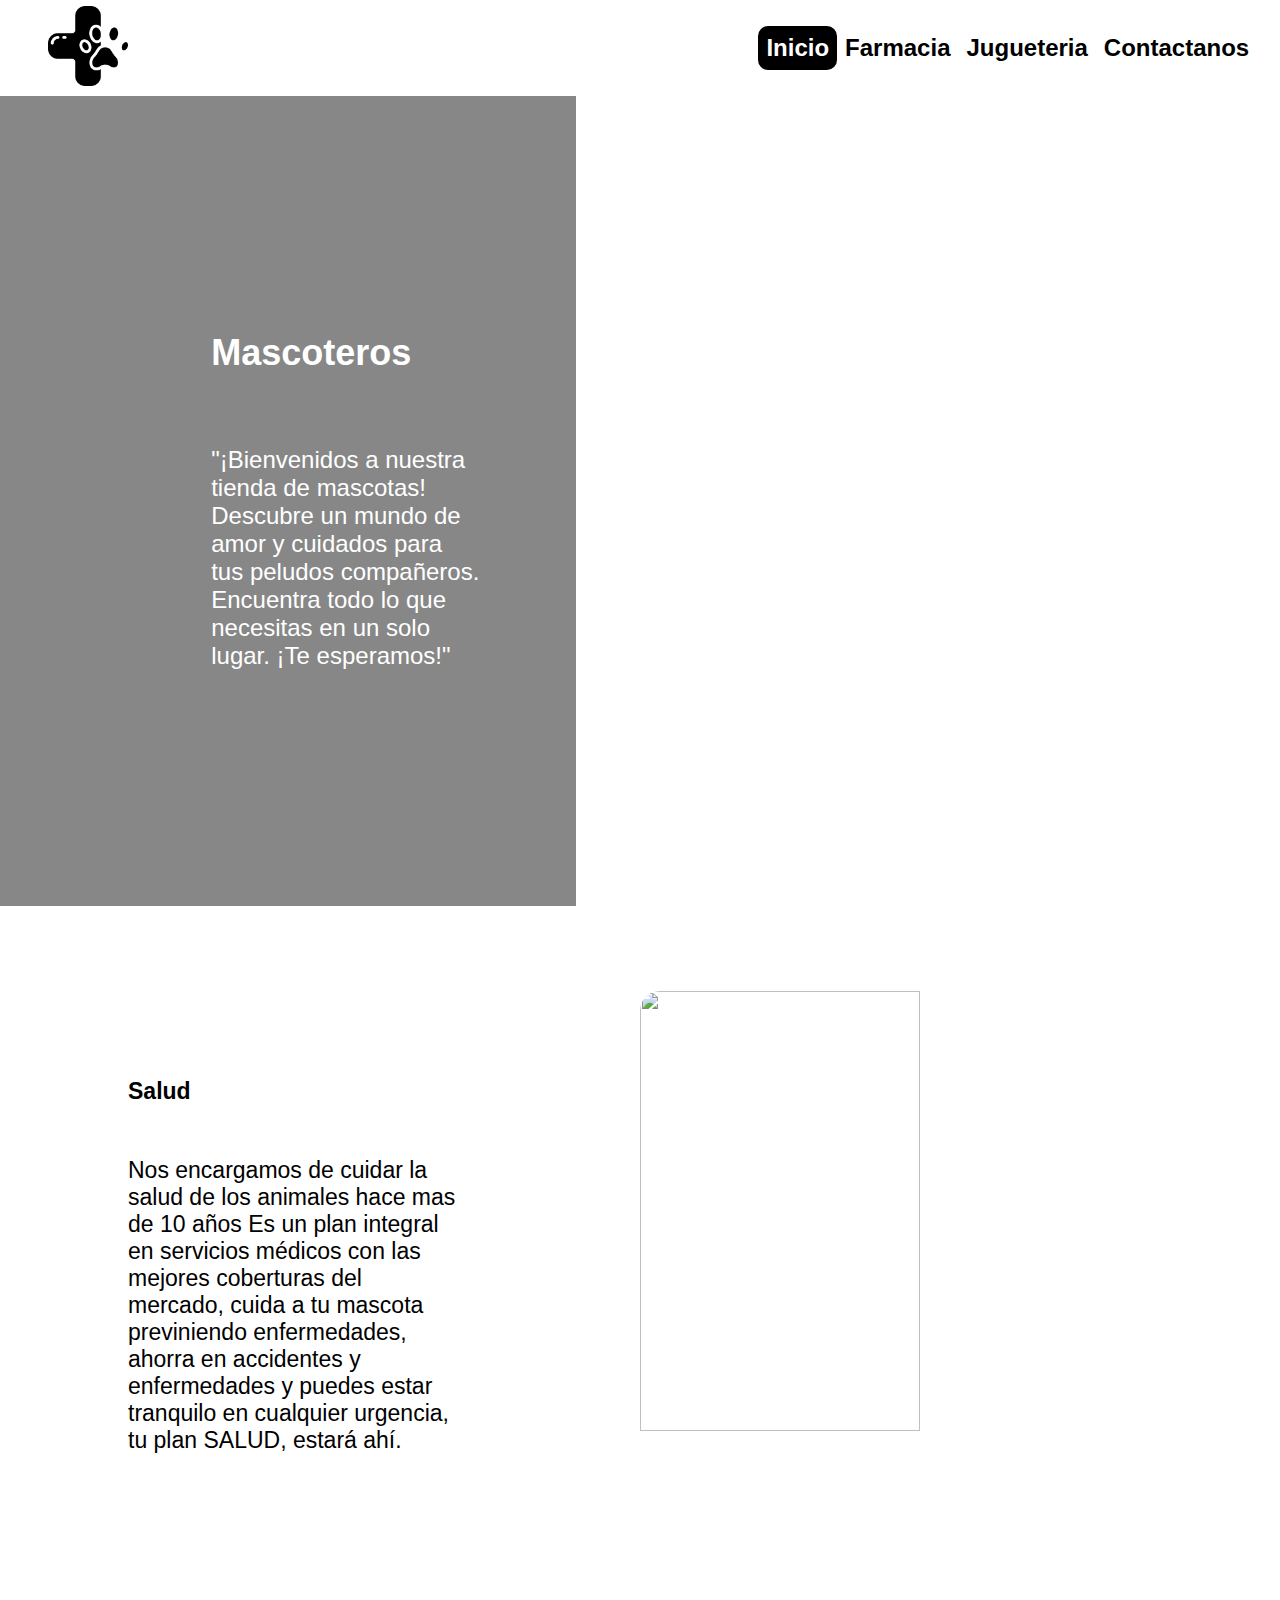
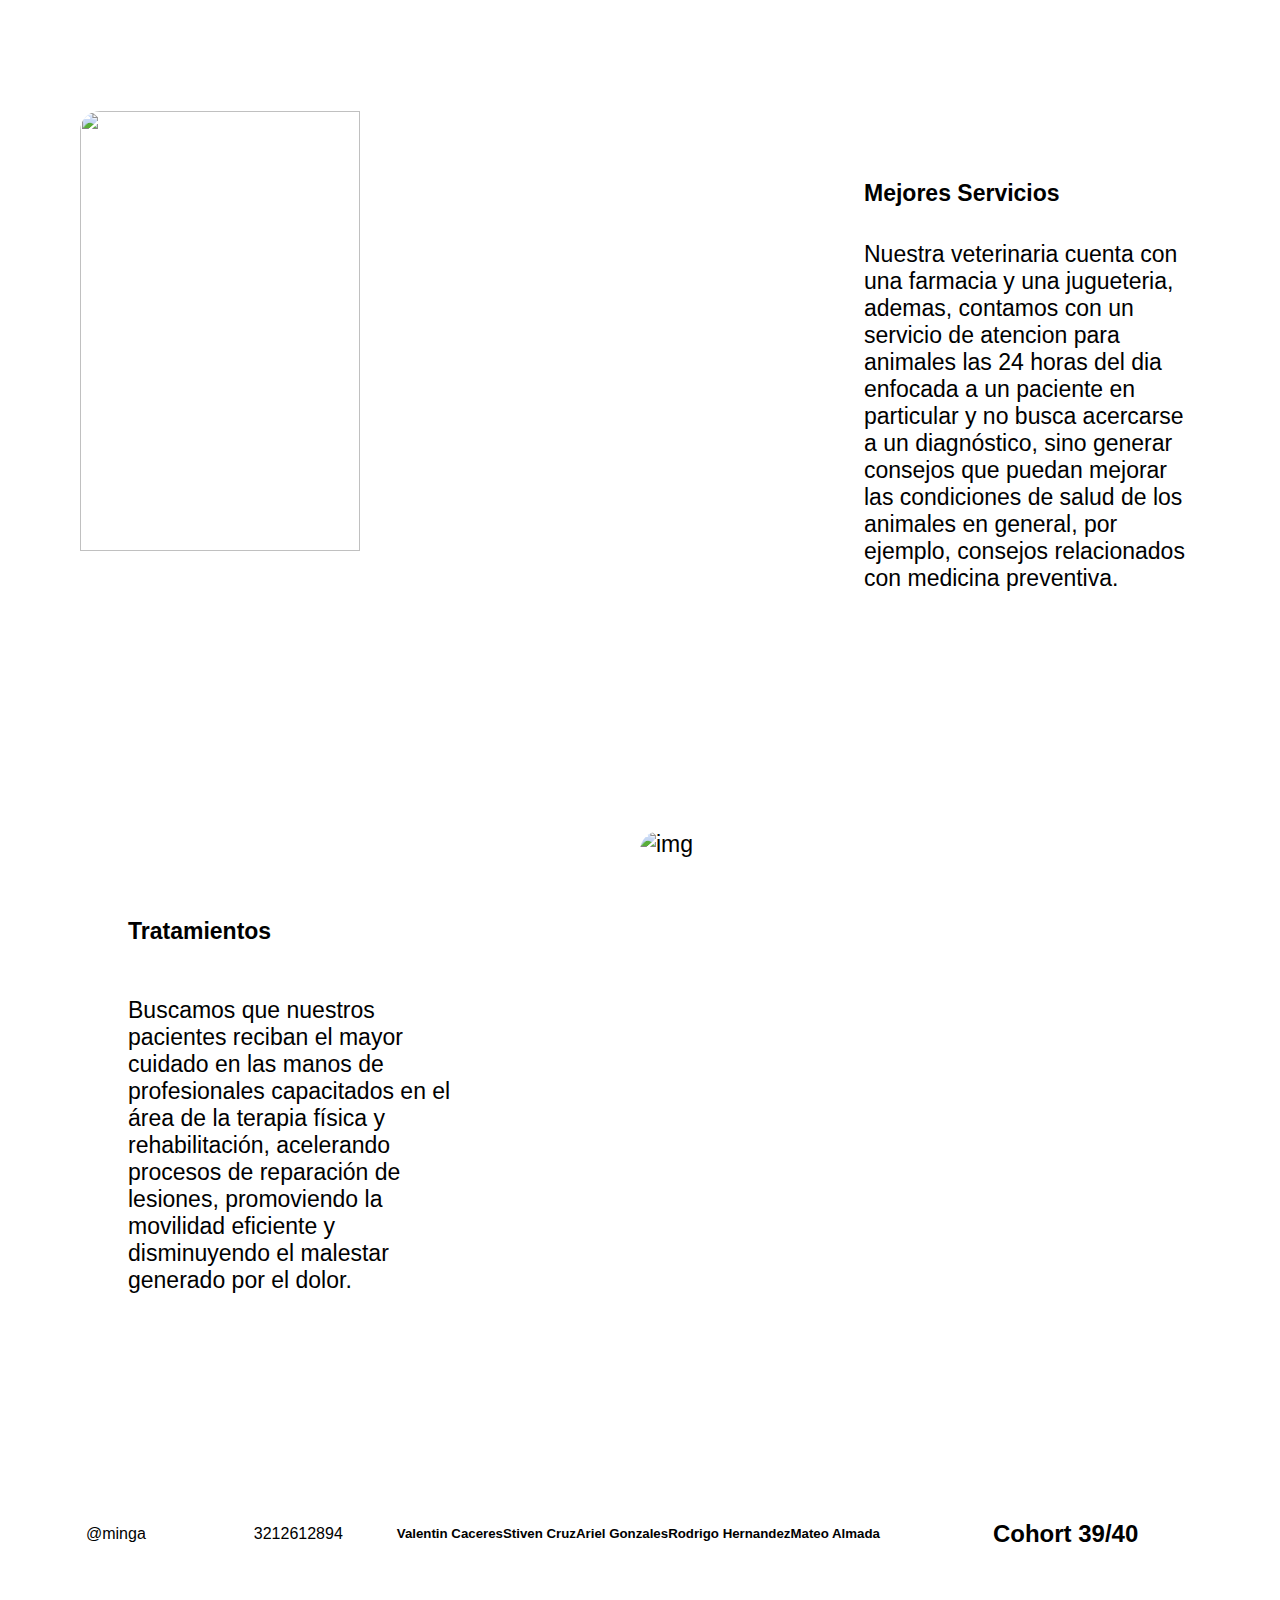
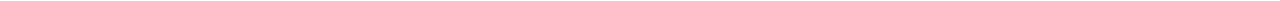
==== index.html @ ae666d90 "first commit" ====
<!DOCTYPE html>
<html lang="en">

<head>
    <meta charset="UTF-8">
    <meta http-equiv="X-UA-Compatible" content="IE=edge">
    <meta name="viewport" content="width=device-width, initial-scale=1.0">
    <title>Inicio</title>
    <link rel="stylesheet" href="./style.css">
    <script src="https://kit.fontawesome.com/d355b7f031.js" crossorigin="anonymous"></script>
    <link rel="shortcut icon" href="./assets/logo.png" type="image/x-icon">
</head>

<body>
    <header>
        <a class="logo" href="index.html" class="navbar-brand"><img src="./assets/logo.png" alt="Logo" /></a>
        <nav>
            <a href="#" class="active">Inicio</a>
            <a href="./pages/farmacia.html">Farmacia</a>
            <a href="./pages/juguetes.html">Jugueteria</a>
            <a href="./pages/contactUs.html">Contactanos</a>
        </nav>
    </header>
    <main>
        <section class="bienvenida">
            <div class="primer">
                <div>
                    <h2>Mascoteros</h2>
                    <p>"¡Bienvenidos a nuestra tienda de mascotas! Descubre un mundo de amor y cuidados para tus peludos
                        compañeros.
                        Encuentra todo lo que necesitas en un solo lugar. ¡Te esperamos!"</p>
                </div>
            </div>
        </section>

        <section class="segundo">
            <img src="./assets/mainImage.jpg" alt="">
            <div>
                <h4>
                    Salud
                </h4>
                <p>
                    Nos encargamos de cuidar la salud de los animales hace mas de 10 años Es un plan integral en
                    servicios médicos
                    con las mejores coberturas del mercado, cuida a tu mascota previniendo enfermedades, ahorra en
                    accidentes y
                    enfermedades y puedes estar tranquilo en cualquier urgencia, tu plan SALUD, estará ahí.
                </p>
            </div>
        </section>
        <section class="segundo dos">
            <img src="./assets/mainImage2.jpg" alt="">
            <div>

                <h4>
                    Mejores Servicios
                </h4>
                <p>
                    Nuestra veterinaria cuenta con una farmacia y una jugueteria, ademas, contamos con un servicio de
                    atencion
                    para animales las 24 horas del dia enfocada a un paciente en particular y no busca acercarse a un
                    diagnóstico,
                    sino generar consejos que puedan mejorar las condiciones de salud de los animales en general, por
                    ejemplo,
                    consejos relacionados con medicina preventiva.
                </p>
            </div>
        </section>

        <section class="segundo">
            <img src="./assets/perro-gata.jpg" alt="img">
            <div>
                <h4>
                    Tratamientos
                </h4>
                <p>
                    Buscamos que nuestros pacientes reciban el mayor cuidado en las manos de profesionales capacitados
                    en el área
                    de la terapia física y rehabilitación, acelerando procesos de reparación de lesiones, promoviendo la
                    movilidad
                    eficiente y disminuyendo el malestar generado por el dolor.
                </p>
            </div>
        </section>

    </main>
    <footer>
        <div class="imgF">
          <a href="https://www.instagram.com/" target="_blank"><i class="fa-brands fa-instagram fa-2xl"
              style="color: #000000;"></i>@minga</a>
          <a href="https://wa.link/scx4a4" target="_blank"><i class="fa-brands fa-whatsapp fa-2xl"></i>3212612894</a>
        </div>
        <div class="name">
          <h5 class="nombres">Valentin Caceres </h5>
          <h5 class="nombres">Stiven Cruz </h5>
          <h5 class="nombres">Ariel Gonzales </h5>
          <h5 class="nombres">Rodrigo Hernandez </h5>
          <h5 class="nombres">Mateo Almada</h5>
        </div>
        <h2>Cohort 39/40</h2>
      </footer>
</body>

</html>
---- style.css ----
* {
    padding: 0;
    margin: 0;
    box-sizing: border-box;
    font-family: Arial, Helvetica, sans-serif;
  }
  body {
    display: flex;
    flex-flow: column wrap;
    align-items: center;
  }
  header {
    width: 100%;
    height: 5vh;
    display: flex;
    justify-content: space-between;
    align-items: center;
    padding: 3rem;
  }
  .logo {
    width: 5rem;
  }
  .logo img {
    width: 100%;
  }
  
  nav {
    width: 40%;
    display: flex;
    justify-content: space-between;
    background: none;
  }
  nav a {
    text-decoration: none;
    color: rgb(0, 0, 0);
    font-size: x-large;
    font-weight: bold;
  
    padding: 0.5rem;
    border-radius: 10px;
    transition: 1.5s;
  }
  nav a:hover {
    color: rgb(255, 255, 255);
    background-color: rgb(0, 0, 0);
  }
  .active {
    color: rgb(255, 255, 255);
    background-color: rgb(0, 0, 0);
  }
  main {
    display: flex;
    flex-direction: column;
    align-items: center;
    background: linear-gradient(
        rgba(255, 255, 255, 0.8),
        rgba(255, 255, 255, 0.8)
      ),
      url("https://previews.123rf.com/images/elenavdovina/elenavdovina1611/elenavdovina161100067/66521953-productos-para-mascotas-fondo-transparente-blanco-vector-sin-fisuras-fondo-blanco-iconos-con.jpg");
    background-position: center;
    background-size: cover;
    background-repeat: no-repeat;
    width: 100%;
    min-height: 100vh;
  }
  main section {
    width: 100%;
    height: 90vh;
  }
  .bienvenida {
    display: flex;
    flex-direction: column;
    background: url("https://mobimg.b-cdn.net/v3/fetch/78/7836592cce4dabba36797335cbaa1726.jpeg");
    background-position: center;
    background-repeat: no-repeat;
    background-size: cover;
  }
  
  .primer {
    width: 45%;
    height: 100%;
    background-color: rgba(0, 0, 0, 0.47);
    padding: 4rem;
    display: flex;
    flex-direction: column;
    align-items: flex-end;
    justify-content: center;
  }
  .primer div {
    width: 60%;
    height: 60%;
    display: flex;
    flex-direction: column;
    justify-content: space-around;
    color: rgb(255, 255, 255);
    font-size: x-large;
    margin-right: 2rem;
  }
  
  .segundo {
    display: flex;
    flex-direction: row-reverse;
    justify-content: space-between;
    align-items: center;
    padding: 1rem 5rem;
    transition: 1s;
    font-size: 23px;
    height: 80vh;
  }
  .segundo:hover {
    background-color: rgba(0, 0, 0, 0.717);
    color: white;
  }
  .segundo div {
    display: flex;
    flex-direction: column;
    justify-content: space-evenly;
    width: 30%;
    height: 70%;
    margin-left: 3rem;
  }
  .segundo img {
    border-radius: 20px;
    object-fit: cover;
    width: 50%;
    height: 80%;
  }
  .dos {
    display: flex;
    flex-direction: row;
  }
  footer {
    width: 100%;
    height: 15vh;
    display: flex;
    justify-content: space-between;
    align-items: center;
    padding-inline: 2rem;
  }
  .imgF {
    width: 30%;
    height: 60%;
    display: flex;
    justify-content: space-around;
    align-items: center;
  }
  
  .imgF a {
    text-decoration: none;
    color: black;
    display: flex;
    justify-content: center;
    align-items: center;
    padding: 4px;
  }
  .searchBar {
    margin: 2rem;
    width: 30%;
    display: flex;
    align-items: center;
    justify-content: space-between;
  }
  .searchBar input {
    width: 90%;
    padding: 0.5rem;
    border-radius: 15px;
    border: rgb(0, 0, 0) solid 1px;
  }
  #containerCard {
    width: 100%;
    display: flex;
    flex-flow: row wrap;
    justify-content: space-around;
    padding: 3rem;
  }
  
  .name {
    display: flex;
    width: 40%;
    height: 100%;
    align-items: center;
  }
  
  footer h2 {
    width: 30%;
    display: flex;
    justify-content: center;
  }
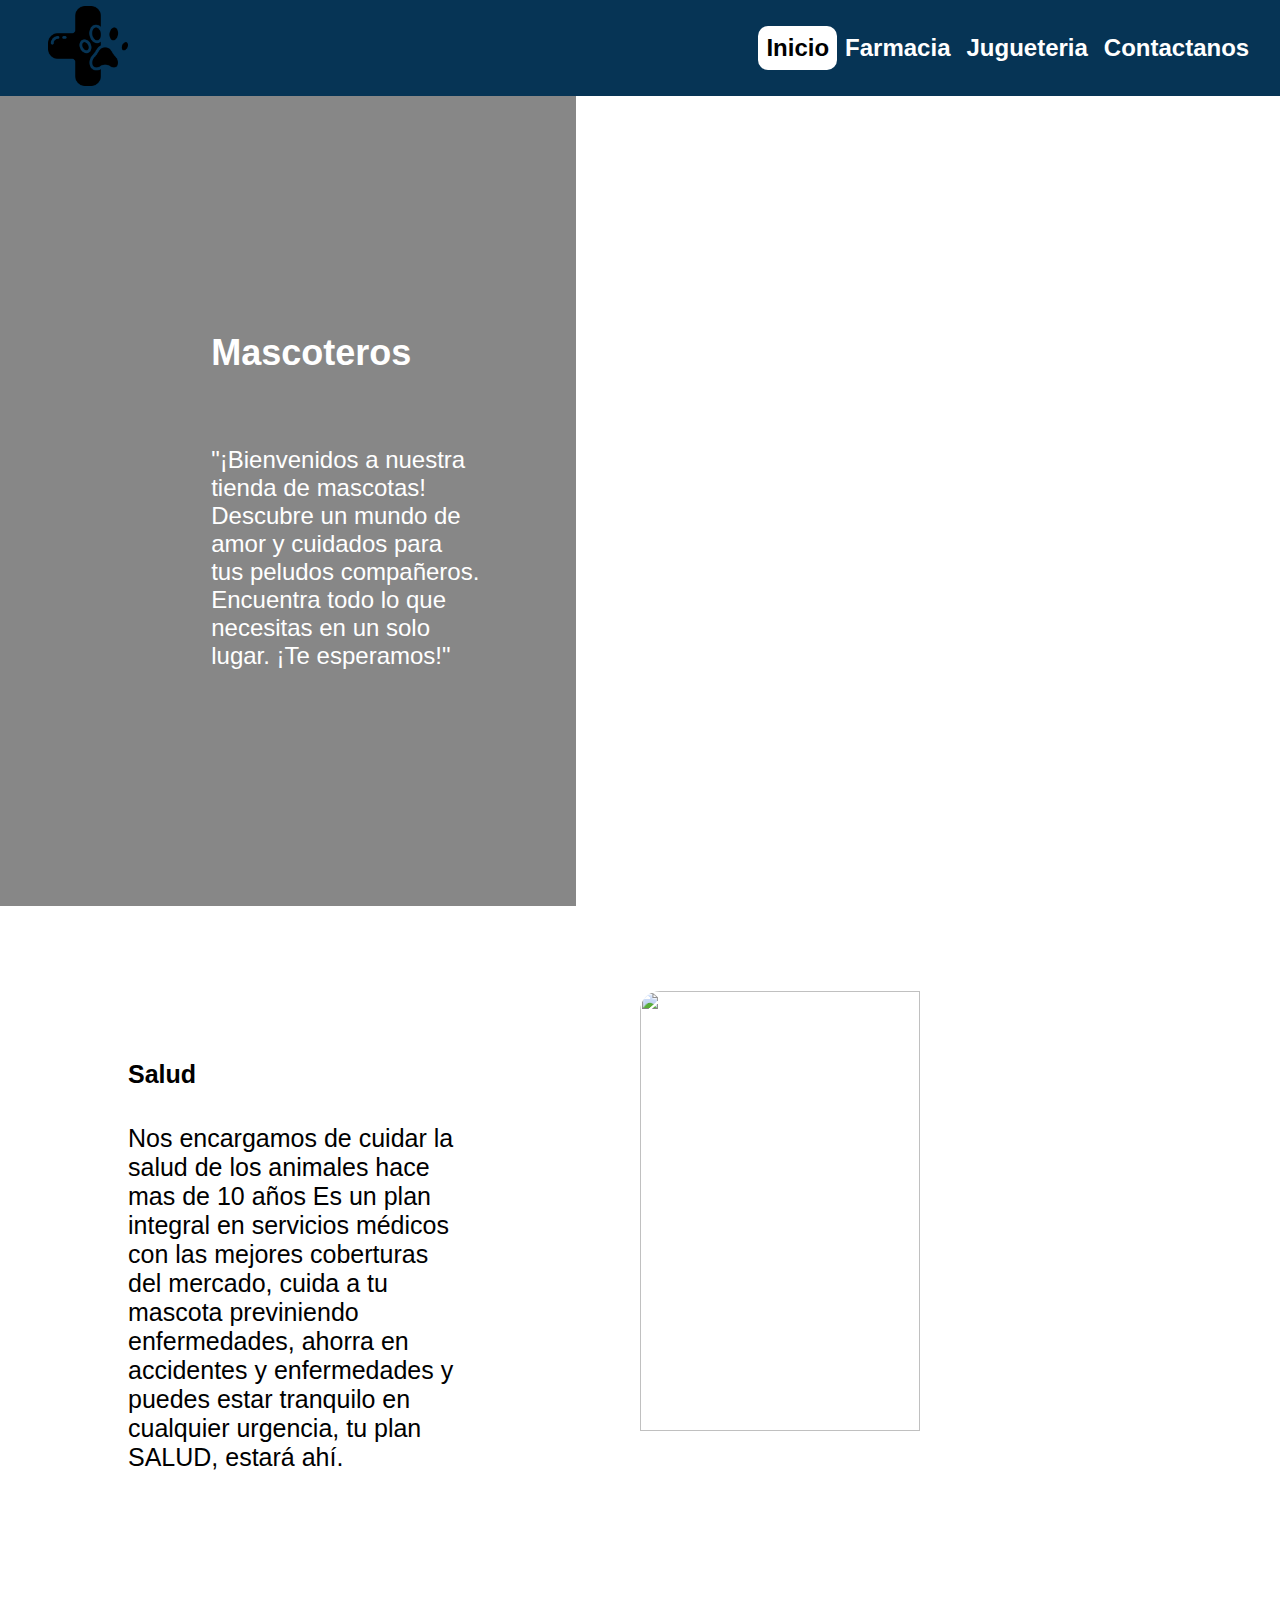
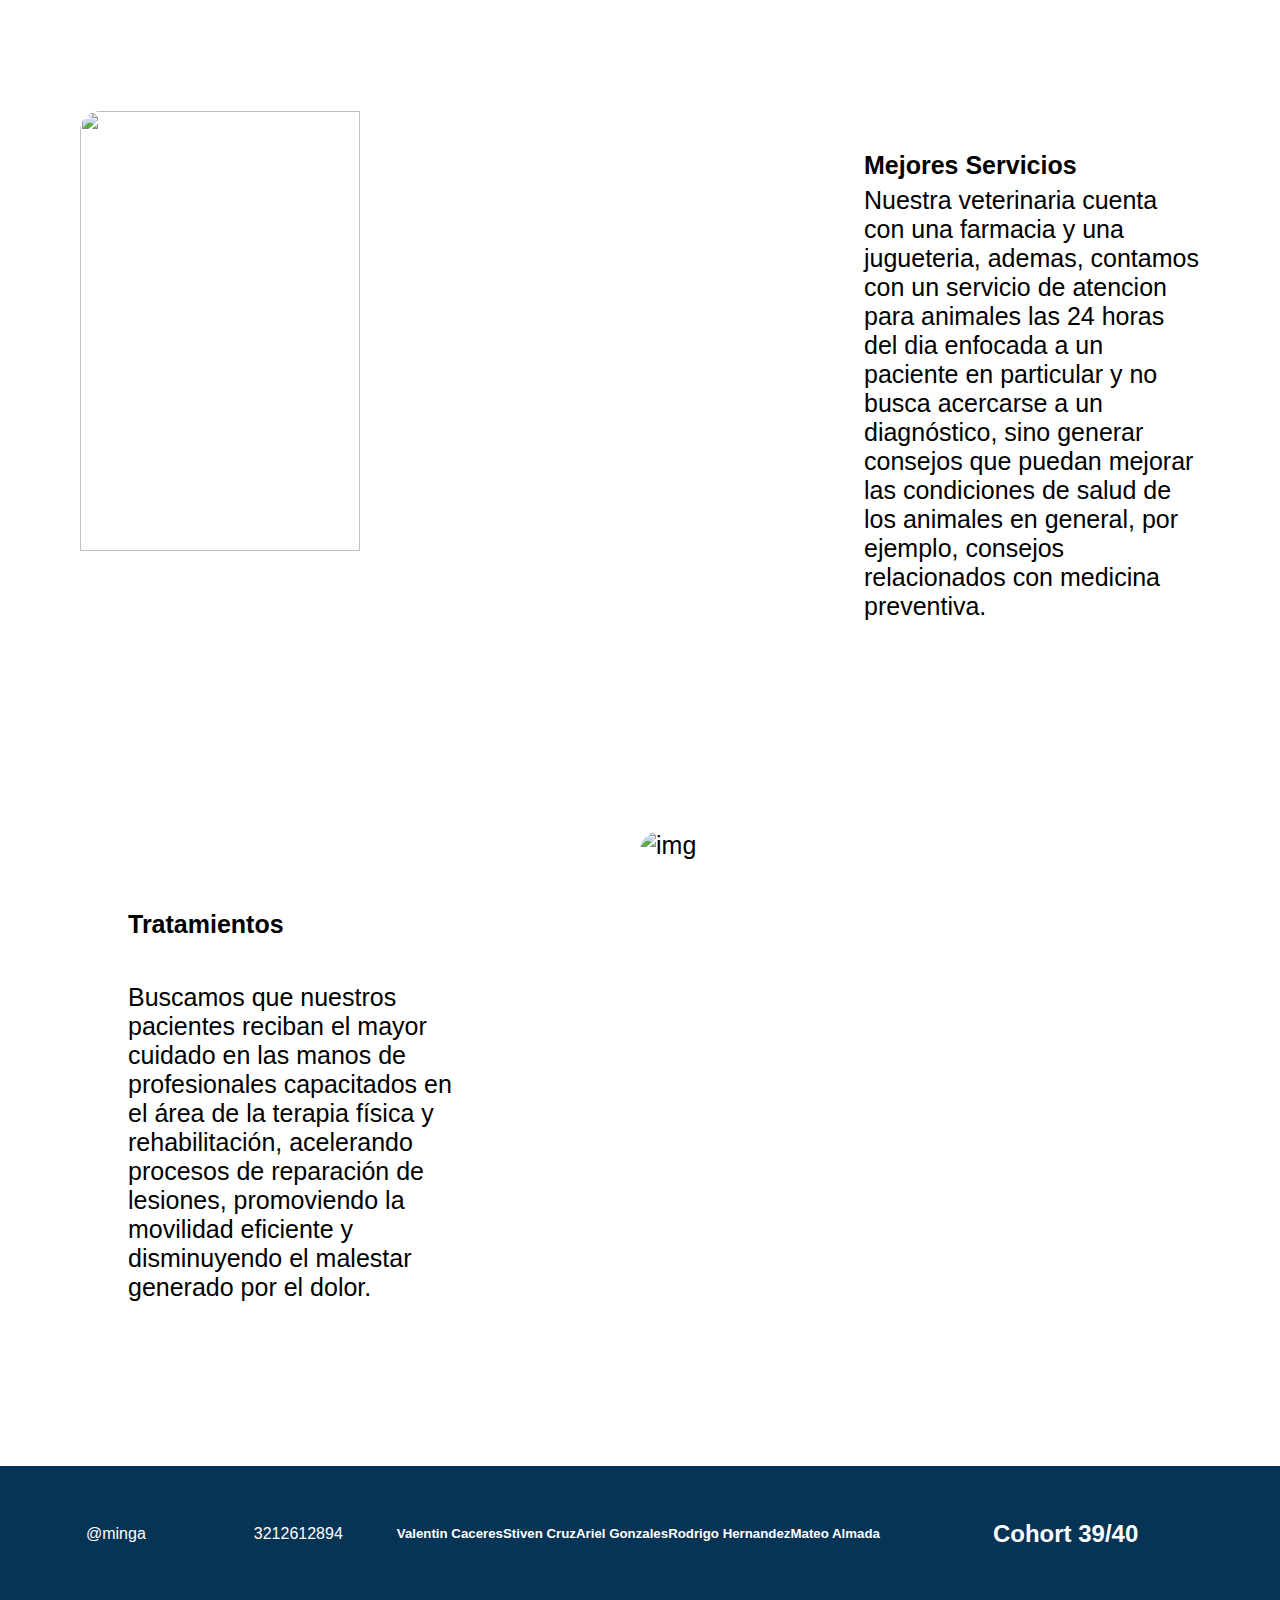
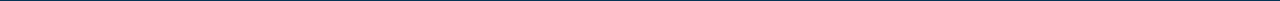
==== commit 015a52be: "agregando pag" ====
--- a/index.html
+++ b/index.html
@@ -16,8 +16,8 @@
         <a class="logo" href="index.html" class="navbar-brand"><img src="./assets/logo.png" alt="Logo" /></a>
         <nav>
             <a href="#" class="active">Inicio</a>
-            <a href="./pages/farmacia.html">Farmacia</a>
-            <a href="./pages/juguetes.html">Jugueteria</a>
+            <a href="./farmacia.html">Farmacia</a>
+            <a href="./jugueteria.html">Jugueteria</a>
             <a href="./pages/contactUs.html">Contactanos</a>
         </nav>
     </header>
@@ -34,7 +34,7 @@
         </section>
 
         <section class="segundo">
-            <img src="./assets/mainImage.jpg" alt="">
+            <img src="https://media.istockphoto.com/id/155282281/es/foto/veterinario.jpg?s=612x612&w=0&k=20&c=EdLtzCENeiZfM6Sr_h99cO69iymF2a7AewhVqyxK9CA=" alt="">
             <div>
                 <h4>
                     Salud
@@ -49,7 +49,7 @@
             </div>
         </section>
         <section class="segundo dos">
-            <img src="./assets/mainImage2.jpg" alt="">
+            <img src="https://cdn.colombia.com/sdi/2021/09/20/colombia-estudia-aprobar-productos-veterinarios-a-base-de-cannabis-953117.jpg" alt="">
             <div>
 
                 <h4>
@@ -68,7 +68,7 @@
         </section>
 
         <section class="segundo">
-            <img src="./assets/perro-gata.jpg" alt="img">
+            <img src="https://elsumario.com/wp-content/uploads/2018/05/el-sumario-Perros-pueden-lanzar-y-jugar-con-pelotas-sin-sus-dueños.jpg" alt="img">
             <div>
                 <h4>
                     Tratamientos
@@ -87,7 +87,7 @@
     <footer>
         <div class="imgF">
           <a href="https://www.instagram.com/" target="_blank"><i class="fa-brands fa-instagram fa-2xl"
-              style="color: #000000;"></i>@minga</a>
+              style="color: #ffffff;"></i>@minga</a>
           <a href="https://wa.link/scx4a4" target="_blank"><i class="fa-brands fa-whatsapp fa-2xl"></i>3212612894</a>
         </div>
         <div class="name">
--- a/style.css
+++ b/style.css
@@ -1,191 +1,195 @@
 * {
-    padding: 0;
-    margin: 0;
-    box-sizing: border-box;
-    font-family: Arial, Helvetica, sans-serif;
-  }
-  body {
-    display: flex;
-    flex-flow: column wrap;
-    align-items: center;
-  }
-  header {
-    width: 100%;
-    height: 5vh;
-    display: flex;
-    justify-content: space-between;
-    align-items: center;
-    padding: 3rem;
-  }
-  .logo {
-    width: 5rem;
-  }
-  .logo img {
-    width: 100%;
-  }
-  
-  nav {
-    width: 40%;
-    display: flex;
-    justify-content: space-between;
-    background: none;
-  }
-  nav a {
-    text-decoration: none;
-    color: rgb(0, 0, 0);
-    font-size: x-large;
-    font-weight: bold;
-  
-    padding: 0.5rem;
-    border-radius: 10px;
-    transition: 1.5s;
-  }
-  nav a:hover {
-    color: rgb(255, 255, 255);
-    background-color: rgb(0, 0, 0);
-  }
-  .active {
-    color: rgb(255, 255, 255);
-    background-color: rgb(0, 0, 0);
-  }
-  main {
-    display: flex;
-    flex-direction: column;
-    align-items: center;
-    background: linear-gradient(
-        rgba(255, 255, 255, 0.8),
-        rgba(255, 255, 255, 0.8)
-      ),
-      url("https://previews.123rf.com/images/elenavdovina/elenavdovina1611/elenavdovina161100067/66521953-productos-para-mascotas-fondo-transparente-blanco-vector-sin-fisuras-fondo-blanco-iconos-con.jpg");
-    background-position: center;
-    background-size: cover;
-    background-repeat: no-repeat;
-    width: 100%;
-    min-height: 100vh;
-  }
-  main section {
-    width: 100%;
-    height: 90vh;
-  }
-  .bienvenida {
-    display: flex;
-    flex-direction: column;
-    background: url("https://mobimg.b-cdn.net/v3/fetch/78/7836592cce4dabba36797335cbaa1726.jpeg");
-    background-position: center;
-    background-repeat: no-repeat;
-    background-size: cover;
-  }
-  
-  .primer {
-    width: 45%;
-    height: 100%;
-    background-color: rgba(0, 0, 0, 0.47);
-    padding: 4rem;
-    display: flex;
-    flex-direction: column;
-    align-items: flex-end;
-    justify-content: center;
-  }
-  .primer div {
-    width: 60%;
-    height: 60%;
-    display: flex;
-    flex-direction: column;
-    justify-content: space-around;
-    color: rgb(255, 255, 255);
-    font-size: x-large;
-    margin-right: 2rem;
-  }
-  
-  .segundo {
-    display: flex;
-    flex-direction: row-reverse;
-    justify-content: space-between;
-    align-items: center;
-    padding: 1rem 5rem;
-    transition: 1s;
-    font-size: 23px;
-    height: 80vh;
-  }
-  .segundo:hover {
-    background-color: rgba(0, 0, 0, 0.717);
-    color: white;
-  }
-  .segundo div {
-    display: flex;
-    flex-direction: column;
-    justify-content: space-evenly;
-    width: 30%;
-    height: 70%;
-    margin-left: 3rem;
-  }
-  .segundo img {
-    border-radius: 20px;
-    object-fit: cover;
-    width: 50%;
-    height: 80%;
-  }
-  .dos {
-    display: flex;
-    flex-direction: row;
-  }
-  footer {
-    width: 100%;
-    height: 15vh;
-    display: flex;
-    justify-content: space-between;
-    align-items: center;
-    padding-inline: 2rem;
-  }
-  .imgF {
-    width: 30%;
-    height: 60%;
-    display: flex;
-    justify-content: space-around;
-    align-items: center;
-  }
-  
-  .imgF a {
-    text-decoration: none;
-    color: black;
-    display: flex;
-    justify-content: center;
-    align-items: center;
-    padding: 4px;
-  }
-  .searchBar {
-    margin: 2rem;
-    width: 30%;
-    display: flex;
-    align-items: center;
-    justify-content: space-between;
-  }
-  .searchBar input {
-    width: 90%;
-    padding: 0.5rem;
-    border-radius: 15px;
-    border: rgb(0, 0, 0) solid 1px;
-  }
-  #containerCard {
-    width: 100%;
-    display: flex;
-    flex-flow: row wrap;
-    justify-content: space-around;
-    padding: 3rem;
-  }
-  
-  .name {
-    display: flex;
-    width: 40%;
-    height: 100%;
-    align-items: center;
-  }
-  
-  footer h2 {
-    width: 30%;
-    display: flex;
-    justify-content: center;
-  }
-  
-  
-  +  padding: 0;
+  margin: 0;
+  box-sizing: border-box;
+  font-family: Arial, Helvetica, sans-serif;
+}
+body {
+  display: flex;
+  flex-flow: column wrap;
+  align-items: center;
+}
+header {
+  width: 100%;
+  height: 5vh;
+  display: flex;
+  justify-content: space-between;
+  align-items: center;
+  padding: 3rem;
+  background-color: #063455;
+}
+.logo {
+  width: 5rem;
+}
+.logo img {
+  width: 100%;
+}
+
+nav {
+  width: 40%;
+  display: flex;
+  justify-content: space-between;
+  background: none;
+}
+nav a {
+  text-decoration: none;
+  color: rgb(255, 255, 255);
+  font-size: x-large;
+  font-weight: bold;
+  padding: 0.5rem;
+  border-radius: 10px;
+  transition: 1.2s;
+}
+nav a:hover {
+  color: rgb(0, 0, 0);
+  background-color: rgb(233, 233, 233);
+}
+.active {
+  color: rgb(0, 0, 0);
+  background-color: rgb(255, 255, 255);
+}
+main {
+  display: flex;
+  flex-direction: column;
+  align-items: center;
+  background: linear-gradient(
+      rgba(255, 255, 255, 0.915),
+      rgba(255, 255, 255, 0.915)
+    ),
+    url("https://previews.123rf.com/images/elenavdovina/elenavdovina1611/elenavdovina161100067/66521953-productos-para-mascotas-fondo-transparente-blanco-vector-sin-fisuras-fondo-blanco-iconos-con.jpg");
+  background-position: center;
+  background-size: cover;
+  background-repeat: no-repeat;
+  width: 100%;
+  min-height: 100vh;
+}
+main section {
+  width: 100%;
+  height: 90vh;
+}
+.bienvenida {
+  display: flex;
+  flex-direction: column;
+  background: url("https://mobimg.b-cdn.net/v3/fetch/78/7836592cce4dabba36797335cbaa1726.jpeg");
+  background-position: center;
+  background-repeat: no-repeat;
+  background-size: cover;
+}
+
+.primer {
+  width: 45%;
+  height: 100%;
+  background-color: rgba(0, 0, 0, 0.47);
+  padding: 4rem;
+  display: flex;
+  flex-direction: column;
+  align-items: flex-end;
+  justify-content: center;
+}
+.primer div {
+  width: 60%;
+  height: 60%;
+  display: flex;
+  flex-direction: column;
+  justify-content: space-around;
+  color: rgb(255, 255, 255);
+  font-size: x-large;
+  margin-right: 2rem;
+}
+
+.segundo {
+  display: flex;
+  flex-direction: row-reverse;
+  justify-content: space-between;
+  align-items: center;
+  padding: 1rem 5rem;
+  transition: 1s;
+  font-size: 25px;
+  height: 80vh;
+}
+.segundo:hover {
+  background-color: #10aedb ;
+  color: white;
+}
+.segundo div {
+  display: flex;
+  flex-direction: column;
+  justify-content: space-evenly;
+  width: 30%;
+  height: 70%;
+  margin-left: 3rem;
+}
+.segundo img {
+  border-radius: 20px;
+  object-fit: cover;
+  width: 50%;
+  height: 80%;
+}
+.dos {
+  display: flex;
+  flex-direction: row;
+}
+footer {
+  width: 100%;
+  height: 15vh;
+  display: flex;
+  justify-content: space-between;
+  align-items: center;
+  padding-inline: 2rem;
+  background-color: #063455;
+
+}
+.imgF {
+  width: 30%;
+  height: 60%;
+  display: flex;
+  justify-content: space-around;
+  align-items: center;
+  color: white;
+
+}
+
+.imgF a {
+  text-decoration: none;
+  color: rgb(255, 255, 255);
+  display: flex;
+  justify-content: center;
+  align-items: center;
+  padding: 4px;
+}
+.searchBar {
+  margin: 2rem;
+  width: 30%;
+  display: flex;
+  align-items: center;
+  justify-content: space-between;
+}
+.searchBar input {
+  width: 90%;
+  padding: 0.5rem;
+  border-radius: 15px;
+  border: rgb(0, 0, 0) solid 2px;
+}
+#containerCard {
+  width: 100%;
+  display: flex;
+  flex-flow: row wrap;
+  justify-content: space-around;
+  padding: 3rem;
+}
+
+.name {
+  display: flex;
+  width: 40%;
+  height: 100%;
+  align-items: center;
+  color: white;
+}
+
+footer h2 {
+  width: 30%;
+  display: flex;
+  justify-content: center;
+  color: white;
+
+}
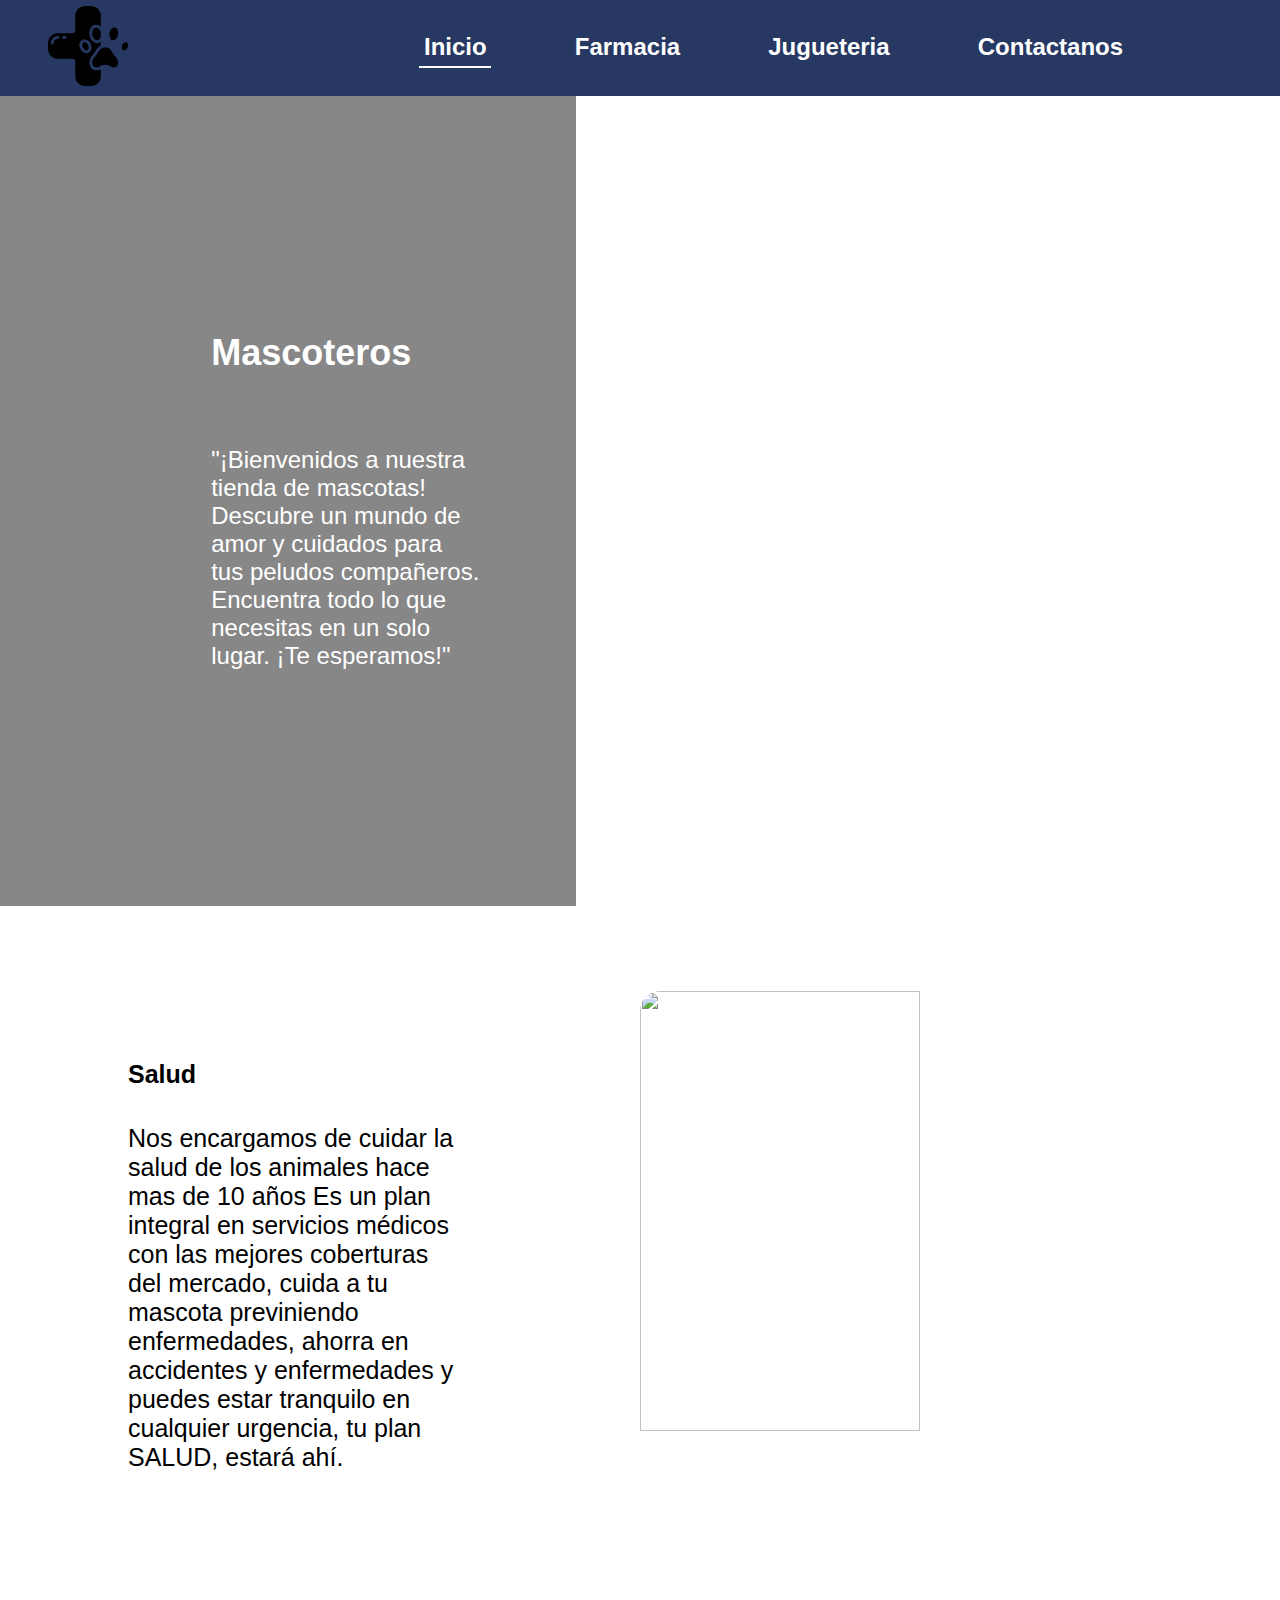
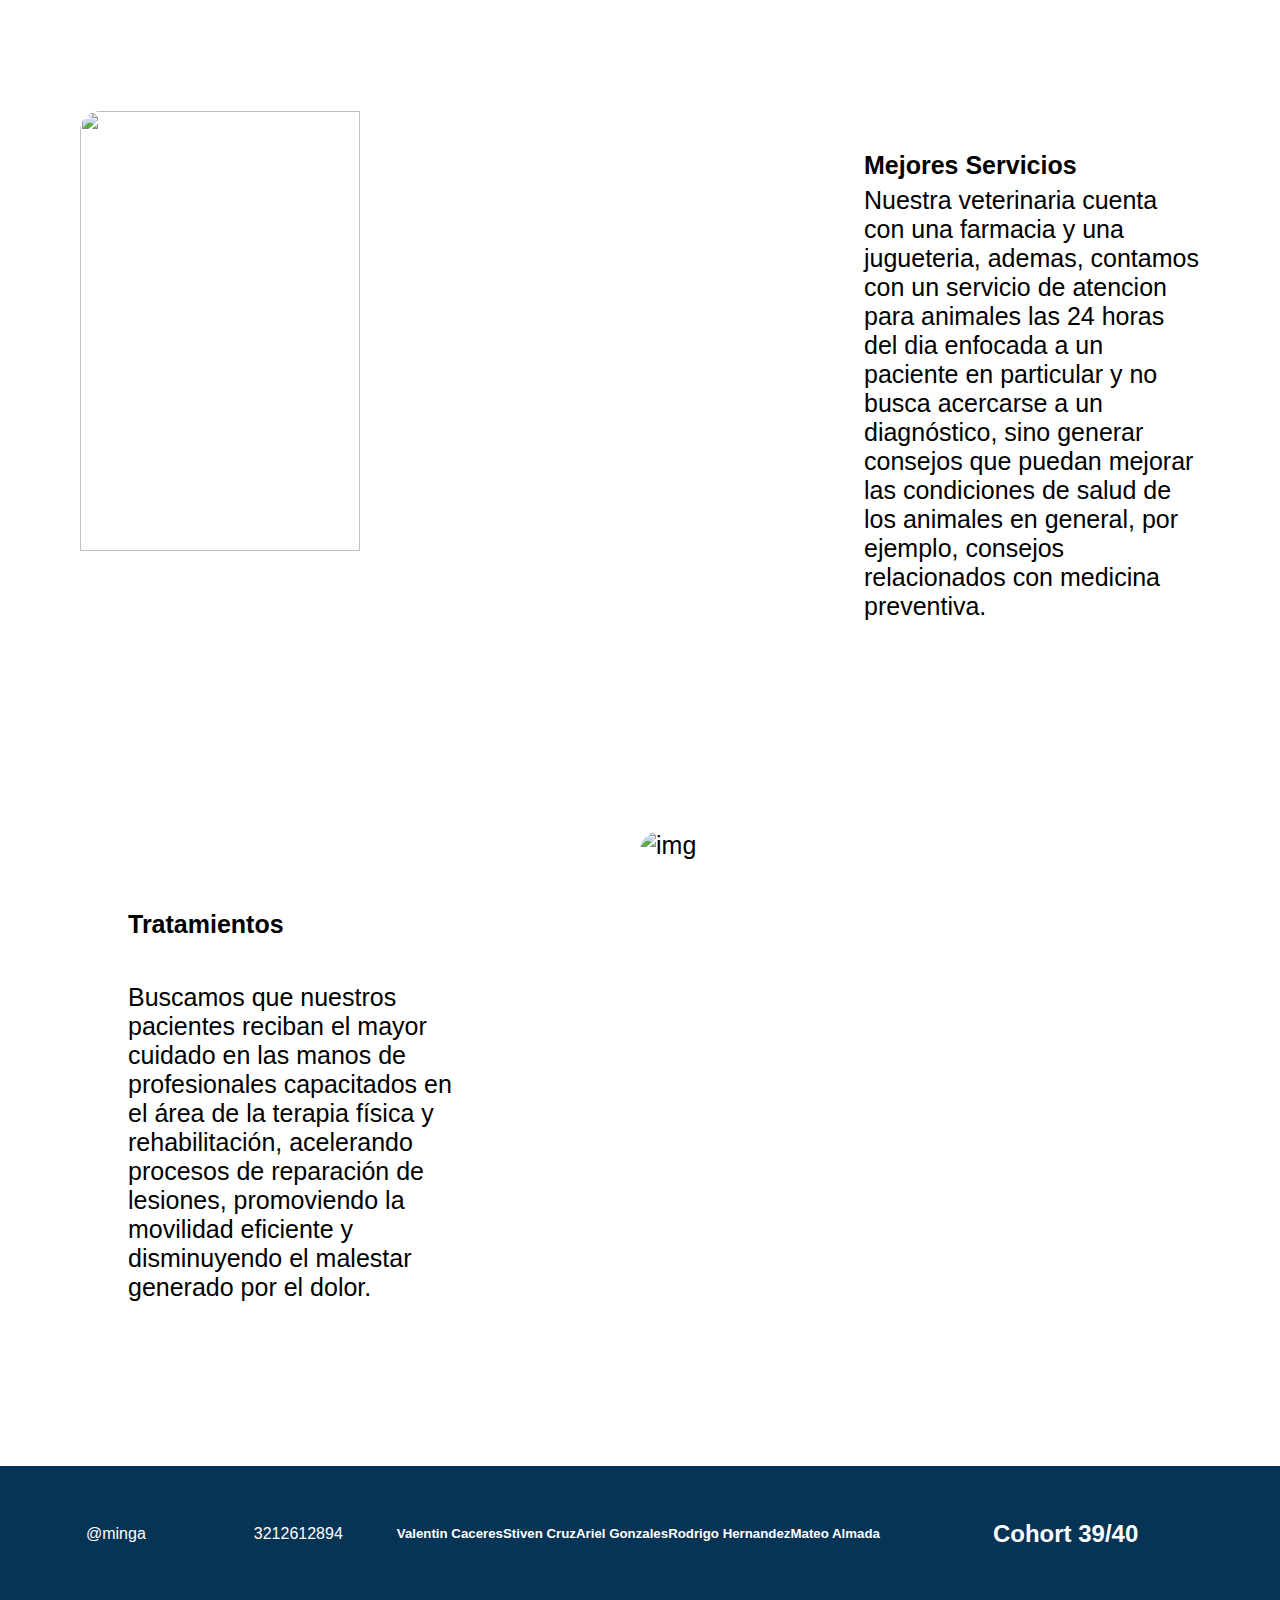
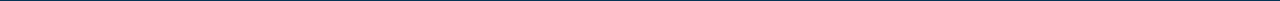
==== commit 045214bc: "agregando carrito" ====
--- a/index.html
+++ b/index.html
@@ -12,14 +12,27 @@
 </head>
 
 <body>
-    <header>
+    <header id="abrirCarro">
         <a class="logo" href="index.html" class="navbar-brand"><img src="./assets/logo.png" alt="Logo" /></a>
         <nav>
             <a href="#" class="active">Inicio</a>
             <a href="./farmacia.html">Farmacia</a>
             <a href="./jugueteria.html">Jugueteria</a>
             <a href="./pages/contactUs.html">Contactanos</a>
+            <a>
+                <i class="fa-sharp fa-solid fa-tags fa-xl" ></i>
+            </a>
         </nav>
+        <div class="carrito1" id="carrito">
+            <i class="fa-regular fa-xmark fa-2xl" style="color: #000000;"></i>
+            <ul>
+                <li>cosas</li>
+                <li>cosas</li>
+                <li>cosas</li>
+                <li>cosas</li>
+                <li>cosas</li>
+            </ul>
+        </div>
     </header>
     <main>
         <section class="bienvenida">
@@ -29,12 +42,14 @@
                     <p>"¡Bienvenidos a nuestra tienda de mascotas! Descubre un mundo de amor y cuidados para tus peludos
                         compañeros.
                         Encuentra todo lo que necesitas en un solo lugar. ¡Te esperamos!"</p>
+
                 </div>
             </div>
         </section>
 
         <section class="segundo">
-            <img src="https://media.istockphoto.com/id/155282281/es/foto/veterinario.jpg?s=612x612&w=0&k=20&c=EdLtzCENeiZfM6Sr_h99cO69iymF2a7AewhVqyxK9CA=" alt="">
+            <img src="https://media.istockphoto.com/id/155282281/es/foto/veterinario.jpg?s=612x612&w=0&k=20&c=EdLtzCENeiZfM6Sr_h99cO69iymF2a7AewhVqyxK9CA="
+                alt="">
             <div>
                 <h4>
                     Salud
@@ -49,7 +64,8 @@
             </div>
         </section>
         <section class="segundo dos">
-            <img src="https://cdn.colombia.com/sdi/2021/09/20/colombia-estudia-aprobar-productos-veterinarios-a-base-de-cannabis-953117.jpg" alt="">
+            <img src="https://cdn.colombia.com/sdi/2021/09/20/colombia-estudia-aprobar-productos-veterinarios-a-base-de-cannabis-953117.jpg"
+                alt="">
             <div>
 
                 <h4>
@@ -68,7 +84,8 @@
         </section>
 
         <section class="segundo">
-            <img src="https://elsumario.com/wp-content/uploads/2018/05/el-sumario-Perros-pueden-lanzar-y-jugar-con-pelotas-sin-sus-dueños.jpg" alt="img">
+            <img src="https://elsumario.com/wp-content/uploads/2018/05/el-sumario-Perros-pueden-lanzar-y-jugar-con-pelotas-sin-sus-dueños.jpg"
+                alt="img">
             <div>
                 <h4>
                     Tratamientos
@@ -86,19 +103,21 @@
     </main>
     <footer>
         <div class="imgF">
-          <a href="https://www.instagram.com/" target="_blank"><i class="fa-brands fa-instagram fa-2xl"
-              style="color: #ffffff;"></i>@minga</a>
-          <a href="https://wa.link/scx4a4" target="_blank"><i class="fa-brands fa-whatsapp fa-2xl"></i>3212612894</a>
+            <a href="https://www.instagram.com/" target="_blank"><i class="fa-brands fa-instagram fa-2xl"
+                    style="color: #ffffff;"></i>@minga</a>
+            <a href="https://wa.link/scx4a4" target="_blank"><i class="fa-brands fa-whatsapp fa-2xl"></i>3212612894</a>
         </div>
         <div class="name">
-          <h5 class="nombres">Valentin Caceres </h5>
-          <h5 class="nombres">Stiven Cruz </h5>
-          <h5 class="nombres">Ariel Gonzales </h5>
-          <h5 class="nombres">Rodrigo Hernandez </h5>
-          <h5 class="nombres">Mateo Almada</h5>
+            <h5 class="nombres">Valentin Caceres </h5>
+            <h5 class="nombres">Stiven Cruz </h5>
+            <h5 class="nombres">Ariel Gonzales </h5>
+            <h5 class="nombres">Rodrigo Hernandez </h5>
+            <h5 class="nombres">Mateo Almada</h5>
         </div>
         <h2>Cohort 39/40</h2>
-      </footer>
+    </footer>
+  <script type="module" src="./index.js"></script>
+
 </body>
 
 </html>--- a/style.css
+++ b/style.css
@@ -16,7 +16,7 @@
   justify-content: space-between;
   align-items: center;
   padding: 3rem;
-  background-color: #063455;
+  background-color: #172957ed;
 }
 .logo {
   width: 5rem;
@@ -24,9 +24,31 @@
 .logo img {
   width: 100%;
 }
+#cerrar{
+  border: red solid;
+}
+.carrito {
+  border: rgb(0, 0, 0) solid 1px;
+  background-color: #e0e0e0;
+  width: 35%;
+  height: 100%;
+  position: fixed;
+  right: 0;
+  top: 0;
+  background-color: #e0e0e0ce;
+  padding: 2rem;
+}
+.carrito1{
+  display: none;
+}
+
+.carrito ul{
+  padding: 2rem;
+}
+
 
 nav {
-  width: 40%;
+  width: 70%;
   display: flex;
   justify-content: space-between;
   background: none;
@@ -36,22 +58,21 @@
   color: rgb(255, 255, 255);
   font-size: x-large;
   font-weight: bold;
-  padding: 0.5rem;
-  border-radius: 10px;
-  transition: 1.2s;
+  padding: 0.3rem;
+  margin-inline: 1rem;
 }
 nav a:hover {
-  color: rgb(0, 0, 0);
-  background-color: rgb(233, 233, 233);
+  border-bottom: #ffffff solid 2px;
 }
 .active {
-  color: rgb(0, 0, 0);
-  background-color: rgb(255, 255, 255);
-}
+  border-bottom: #ffffff solid 2px;
+}
+
 main {
   display: flex;
   flex-direction: column;
   align-items: center;
+  justify-content: center;
   background: linear-gradient(
       rgba(255, 255, 255, 0.915),
       rgba(255, 255, 255, 0.915)
@@ -69,11 +90,11 @@
 }
 .bienvenida {
   display: flex;
-  flex-direction: column;
   background: url("https://mobimg.b-cdn.net/v3/fetch/78/7836592cce4dabba36797335cbaa1726.jpeg");
   background-position: center;
   background-repeat: no-repeat;
   background-size: cover;
+  justify-content: space-between;
 }
 
 .primer {
@@ -103,12 +124,12 @@
   justify-content: space-between;
   align-items: center;
   padding: 1rem 5rem;
-  transition: 1s;
+  transition: 0.8s;
   font-size: 25px;
   height: 80vh;
 }
 .segundo:hover {
-  background-color: #10aedb ;
+  background-color: #17c9ed;
   color: white;
 }
 .segundo div {
@@ -137,7 +158,6 @@
   align-items: center;
   padding-inline: 2rem;
   background-color: #063455;
-
 }
 .imgF {
   width: 30%;
@@ -146,7 +166,6 @@
   justify-content: space-around;
   align-items: center;
   color: white;
-
 }
 
 .imgF a {
@@ -191,5 +210,87 @@
   display: flex;
   justify-content: center;
   color: white;
-
-}
+}
+
+.card {
+  border: black solid 1px;
+  width: 22%;
+  margin: 1rem;
+  text-align: left;
+  border-radius: 15px;
+  display: flex;
+  flex-direction: column;
+  align-items: center;
+  justify-content: space-between;
+  background-color: #172957ed;
+  color: white;
+  font-size: 17px;
+}
+
+.card img {
+  object-fit: cover;
+  width: 100%;
+  height: 50%;
+  border-radius: 15px 15px 1px 1px;
+  border-bottom: black solid 2px;
+}
+.card-body {
+  padding: 0 1rem;
+}
+
+.card h3 {
+  text-transform: capitalize;
+  text-align: center;
+  margin: 1rem;
+}
+.precio {
+  margin: 10px;
+  font-size: 20px;
+  color: #e0e0e0;
+}
+.card-boton {
+  width: 80%;
+  display: flex;
+  justify-content: space-between;
+  margin-bottom: 2rem;
+}
+.card-boton a {
+  border-radius: 10px;
+  padding: 0.5rem 1rem;
+  text-decoration: none;
+  background-color: #ffffff;
+  color: black;
+}
+
+.card-boton2 {
+  width: 80%;
+  margin-bottom: 1.5rem;
+  display: flex;
+  flex-direction: column;
+}
+
+.card-boton2 div a {
+  border-radius: 10px;
+  padding: 0.5rem 1rem;
+  text-decoration: none;
+  background-color: #e0e0e0;
+  color: black;
+  text-align: center;
+}
+.ultimas {
+  height: 50%;
+  text-decoration: none;
+  color: rgb(255, 0, 0);
+  text-align: center;
+  border-radius: 10px;
+  font-size: 20px;
+  text-transform: capitalize;
+}
+.compra {
+  background-color: #ff5927 !important;
+}
+.card-boton2 div {
+  margin-top: 6px;
+  display: flex;
+  justify-content: space-between;
+}
